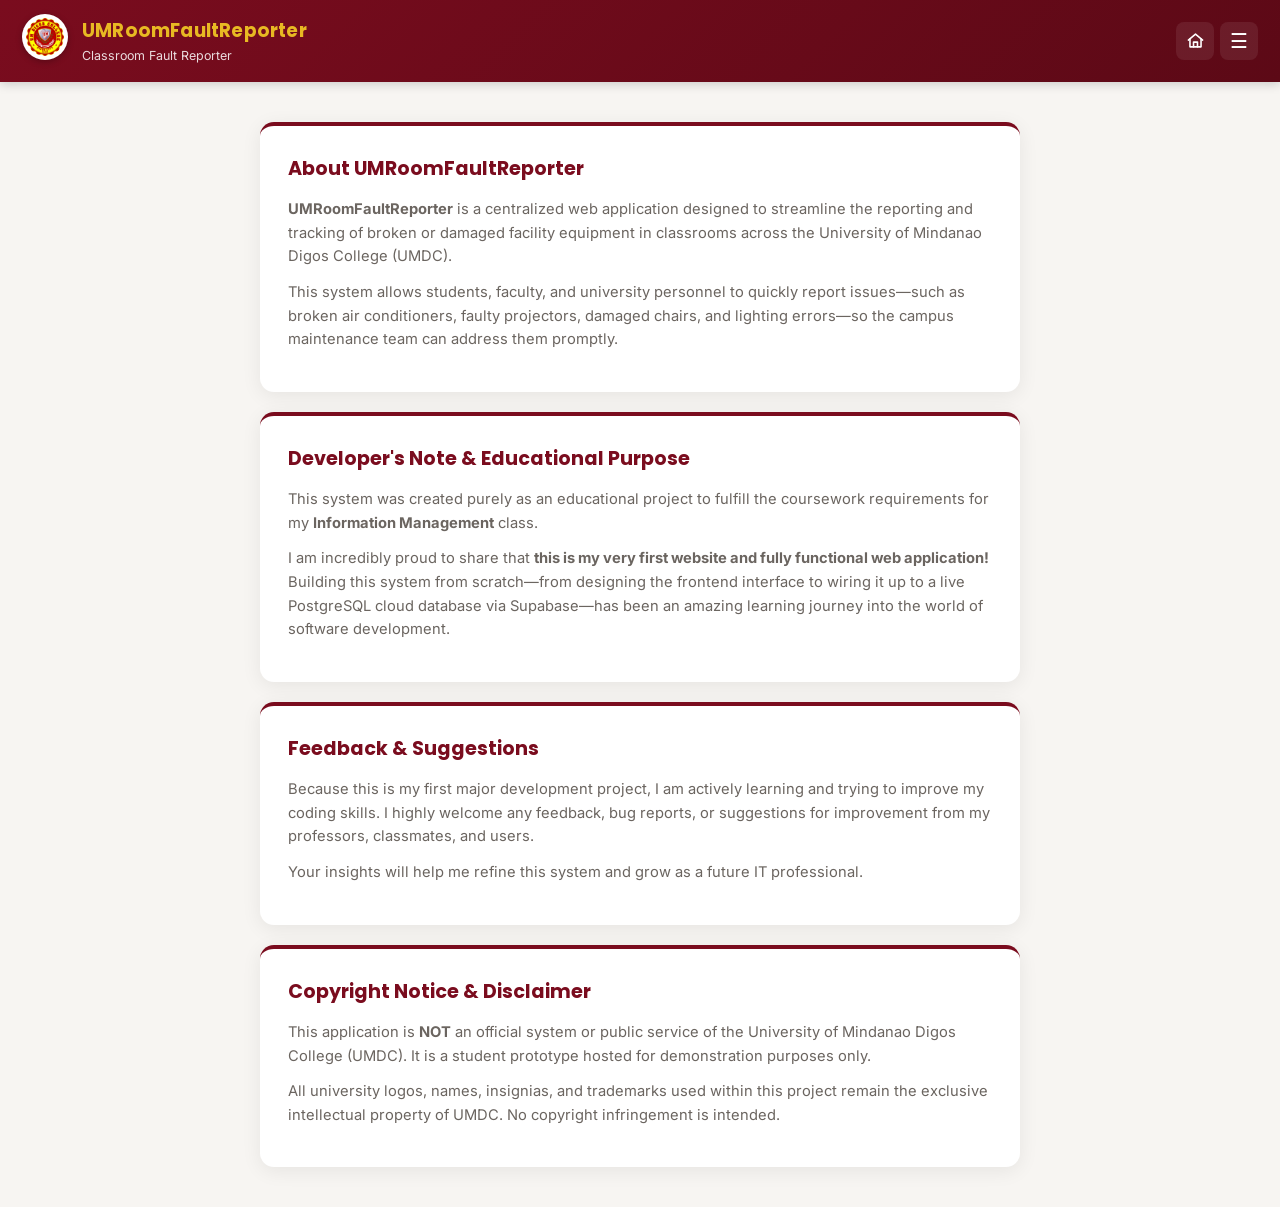
==== about.html @ d9ab1e0e "Add files via upload" ====
<!DOCTYPE html>
<html lang="en">
<head>
    <meta charset="UTF-8">
    <meta name="viewport" content="width=device-width, initial-scale=1.0">
    <title>UMRoomFaultReporter | About the System</title>
    <link rel="stylesheet" href="css/style.css">
    <style>
        .about-container {
            max-width: 800px;
            margin: 40px auto;
            padding: 0 20px;
        }

        .about-card {
            background: var(--card-bg);
            padding: 28px;
            border-radius: 14px;
            box-shadow: 0 4px 20px rgba(0,0,0,0.07);
            margin-bottom: 20px;
            border-top: 4px solid var(--um-maroon);
        }

        .about-card h2 {
            color: var(--um-maroon);
            margin-bottom: 14px;
            font-size: 1.2rem;
        }

        .about-card p {
            color: var(--text-muted);
            line-height: 1.6;
            margin-bottom: 12px;
            font-size: 0.92rem;
        }
    </style>
</head>
<body>

    <header>
        <div class="logo-container">
            <a href="https://digos.umindanao.edu.ph/" target="_blank">
                <img src="img/um-logo.png" alt="UM Logo" class="um-logo-img">
            </a>
            <div class="system-title">
                <h1>UMRoomFaultReporter</h1>
                <p>Classroom Fault Reporter</p>
            </div>
        </div>
        <div class="header-actions">
            <a href="index.html" class="home-btn" aria-label="Home">
                <svg viewBox="0 0 24 24"><path d="M3 11.5 12 4l9 7.5"/><path d="M5 10v10h14V10"/><path d="M9.5 20v-6h5v6"/></svg>
            </a>
            <button class="menu-btn" id="menuToggle">☰</button>
        </div>
        <div class="dropdown-menu" id="dropdownMenu">
            <a href="index.html">Home</a>
            <a href="report.html">Report Issue</a>
            <a href="reports.html">Active Reports</a>
            <a href="about.html">About the System</a>
            <a href="login.html">Admin Login</a>
        </div>
    </header>

    <main class="about-container">

        <div class="about-card">
            <h2>About UMRoomFaultReporter</h2>
            <p><strong>UMRoomFaultReporter</strong> is a centralized web application designed to streamline the reporting and tracking of broken or damaged facility equipment in classrooms across the University of Mindanao Digos College (UMDC).</p>
            <p>This system allows students, faculty, and university personnel to quickly report issues—such as broken air conditioners, faulty projectors, damaged chairs, and lighting errors—so the campus maintenance team can address them promptly.</p>
        </div>

        <div class="about-card">
            <h2>Developer's Note & Educational Purpose</h2>
            <p>This system was created purely as an educational project to fulfill the coursework requirements for my <strong>Information Management</strong> class.</p>
            <p>I am incredibly proud to share that <strong>this is my very first website and fully functional web application!</strong> Building this system from scratch—from designing the frontend interface to wiring it up to a live PostgreSQL cloud database via Supabase—has been an amazing learning journey into the world of software development.</p>
        </div>

        <div class="about-card">
            <h2>Feedback & Suggestions</h2>
            <p>Because this is my first major development project, I am actively learning and trying to improve my coding skills. I highly welcome any feedback, bug reports, or suggestions for improvement from my professors, classmates, and users.</p>
            <p>Your insights will help me refine this system and grow as a future IT professional.</p>
        </div>

        <div class="about-card">
            <h2>Copyright Notice & Disclaimer</h2>
            <p>This application is <strong>NOT</strong> an official system or public service of the University of Mindanao Digos College (UMDC). It is a student prototype hosted for demonstration purposes only.</p>
            <p>All university logos, names, insignias, and trademarks used within this project remain the exclusive intellectual property of UMDC. No copyright infringement is intended.</p>
        </div>
    </main>

    <script src="js/main.js"></script>
    <script>
        let typedKeys = '';
        const secretCode = 'devryan';

        document.addEventListener('keydown', (event) => {
            typedKeys += event.key.toLowerCase();
            if (typedKeys.length > secretCode.length) {
                typedKeys = typedKeys.substring(typedKeys.length - secretCode.length);
            }
            if (typedKeys === secretCode) {
                window.location.href = 'dev.html';
            }
        });
    </script>
</body>
</html>
---- css/style.css ----
@import url('https://fonts.googleapis.com/css2?family=Poppins:wght@600;700&family=Inter:wght@400;500;600&display=swap');

/* --- GLOBAL VARIABLES (UM Colors, refined) --- */
:root {
  --um-maroon: #7A0C1E;
  --um-maroon-dark: #5C0916;
  --um-gold: #E8B923;
  --text-dark: #26221F;
  --text-muted: #6B6560;
  --text-light: #ffffff;
  --bg-light: #F7F5F2;
  --card-bg: #ffffff;
  --border-soft: #E7E2DC;

  --status-reported-bg: #FFF1D6;
  --status-reported-text: #A15C00;
  --status-processing-bg: #DCEBFF;
  --status-processing-text: #0B4FA1;
  --status-completed-bg: #DEF3E3;
  --status-completed-text: #1B7A3D;
}

* {
  margin: 0;
  padding: 0;
  box-sizing: border-box;
  font-family: 'Inter', 'Segoe UI', Tahoma, Geneva, Verdana, sans-serif;
}

h1, h2, h3, .btn {
  font-family: 'Poppins', 'Segoe UI', sans-serif;
}

body {
  background-color: var(--bg-light);
  color: var(--text-dark);
  line-height: 1.6;
}

/* --- HEADER & NAVIGATION --- */
header {
  background: linear-gradient(135deg, var(--um-maroon) 0%, var(--um-maroon-dark) 100%);
  color: var(--text-light);
  padding: 14px 22px;
  display: flex;
  justify-content: space-between;
  align-items: center;
  box-shadow: 0 2px 10px rgba(0,0,0,0.18);
  position: relative;
}

.logo-container {
  display: flex;
  align-items: center;
  gap: 14px;
}

.system-title h1 {
  font-size: 1.15rem;
  font-weight: 700;
  color: var(--um-gold);
  letter-spacing: 0.2px;
}

.system-title p {
  font-size: 0.78rem;
  opacity: 0.85;
  margin-top: 1px;
}

/* Header right-side actions (Home + Hamburger) */
.header-actions {
  display: flex;
  align-items: center;
  gap: 6px;
}

.home-btn {
  display: flex;
  align-items: center;
  justify-content: center;
  width: 38px;
  height: 38px;
  border-radius: 8px;
  background: rgba(255,255,255,0.08);
  transition: background 0.2s ease;
  text-decoration: none;
}

.home-btn:hover {
  background: rgba(255,255,255,0.18);
}

.home-btn svg {
  width: 19px;
  height: 19px;
  fill: none;
  stroke: var(--text-light);
  stroke-width: 2;
  stroke-linecap: round;
  stroke-linejoin: round;
}

/* Hamburger Menu Button */
.menu-btn {
  background: rgba(255,255,255,0.08);
  border: none;
  color: white;
  font-size: 1.25rem;
  width: 38px;
  height: 38px;
  border-radius: 8px;
  cursor: pointer;
  transition: background 0.2s ease;
}

.menu-btn:hover {
  background: rgba(255,255,255,0.18);
}

/* Dropdown Menu */
.dropdown-menu {
  display: none;
  position: absolute;
  top: 62px;
  right: 20px;
  background-color: white;
  box-shadow: 0 8px 24px rgba(0,0,0,0.16);
  border-radius: 10px;
  overflow: hidden;
  z-index: 100;
  min-width: 190px;
}

.dropdown-menu.active {
  display: block;
}

.dropdown-menu a {
  display: block;
  padding: 12px 18px;
  text-decoration: none;
  color: var(--text-dark);
  font-size: 0.92rem;
  border-bottom: 1px solid var(--border-soft);
}

.dropdown-menu a:last-child {
  border-bottom: none;
}

.dropdown-menu a:hover {
  background-color: var(--bg-light);
  color: var(--um-maroon);
}

/* --- HERO SECTION (Home Page) --- */
.hero {
  text-align: center;
  padding: 60px 20px;
  max-width: 760px;
  margin: 0 auto;
}

.hero h2 {
  font-size: 1.9rem;
  font-weight: 700;
  color: var(--um-maroon);
  margin-bottom: 15px;
}

.hero p {
  font-size: 1.02rem;
  margin-bottom: 40px;
  color: var(--text-muted);
}

/* Buttons */
.btn-container {
  display: flex;
  flex-direction: column;
  gap: 15px;
  align-items: center;
}

.btn {
  display: inline-block;
  padding: 15px 30px;
  font-size: 1.02rem;
  font-weight: 600;
  text-decoration: none;
  border-radius: 10px;
  width: 100%;
  max-width: 350px;
  text-align: center;
  transition: 0.2s ease;
  border: 2px solid transparent;
  cursor: pointer;
}

.btn-primary {
  background-color: var(--um-maroon);
  color: white;
  border-color: var(--um-maroon);
}

.btn-primary:hover {
  background-color: var(--um-maroon-dark);
  border-color: var(--um-maroon-dark);
}

.btn-secondary {
  background-color: white;
  color: var(--um-maroon);
  border-color: var(--um-maroon);
}

.btn-secondary:hover {
  background-color: var(--bg-light);
}

.um-logo-img {
    width: 46px;
    height: 46px;
    object-fit: contain;
    background-color: #ffffff;
    border-radius: 50%;
    padding: 4px;
    box-shadow: 0 2px 6px rgba(0,0,0,0.25);
}

/* --- STATUS BADGES (shared across pages) --- */
.badge {
    display: inline-block;
    padding: 5px 12px;
    border-radius: 20px;
    font-size: 0.72rem;
    font-weight: 700;
    letter-spacing: 0.3px;
    text-transform: uppercase;
}

.badge-reported { background-color: var(--status-reported-bg); color: var(--status-reported-text); }
.badge-processing { background-color: var(--status-processing-bg); color: var(--status-processing-text); }
.badge-completed { background-color: var(--status-completed-bg); color: var(--status-completed-text); }

/* --- DISCLAIMER MODAL STYLES --- */
.modal-overlay {
    position: fixed;
    top: 0;
    left: 0;
    width: 100%;
    height: 100%;
    background-color: rgba(0, 0, 0, 0.75);
    display: none;
    justify-content: center;
    align-items: center;
    z-index: 9999;
}

.modal-content {
    background: #fff;
    padding: 32px;
    border-radius: 14px;
    max-width: 450px;
    width: 90%;
    text-align: center;
    box-shadow: 0 10px 30px rgba(0,0,0,0.3);
    border-top: 5px solid var(--um-maroon);
}

.modal-content h2 {
    color: var(--um-maroon);
    margin-bottom: 15px;
    font-size: 1.4rem;
}

.modal-content p {
    color: var(--text-muted);
    margin-bottom: 15px;
    line-height: 1.5;
    font-size: 0.92rem;
}

.modal-content .btn {
    margin-top: 10px;
    width: 100%;
}
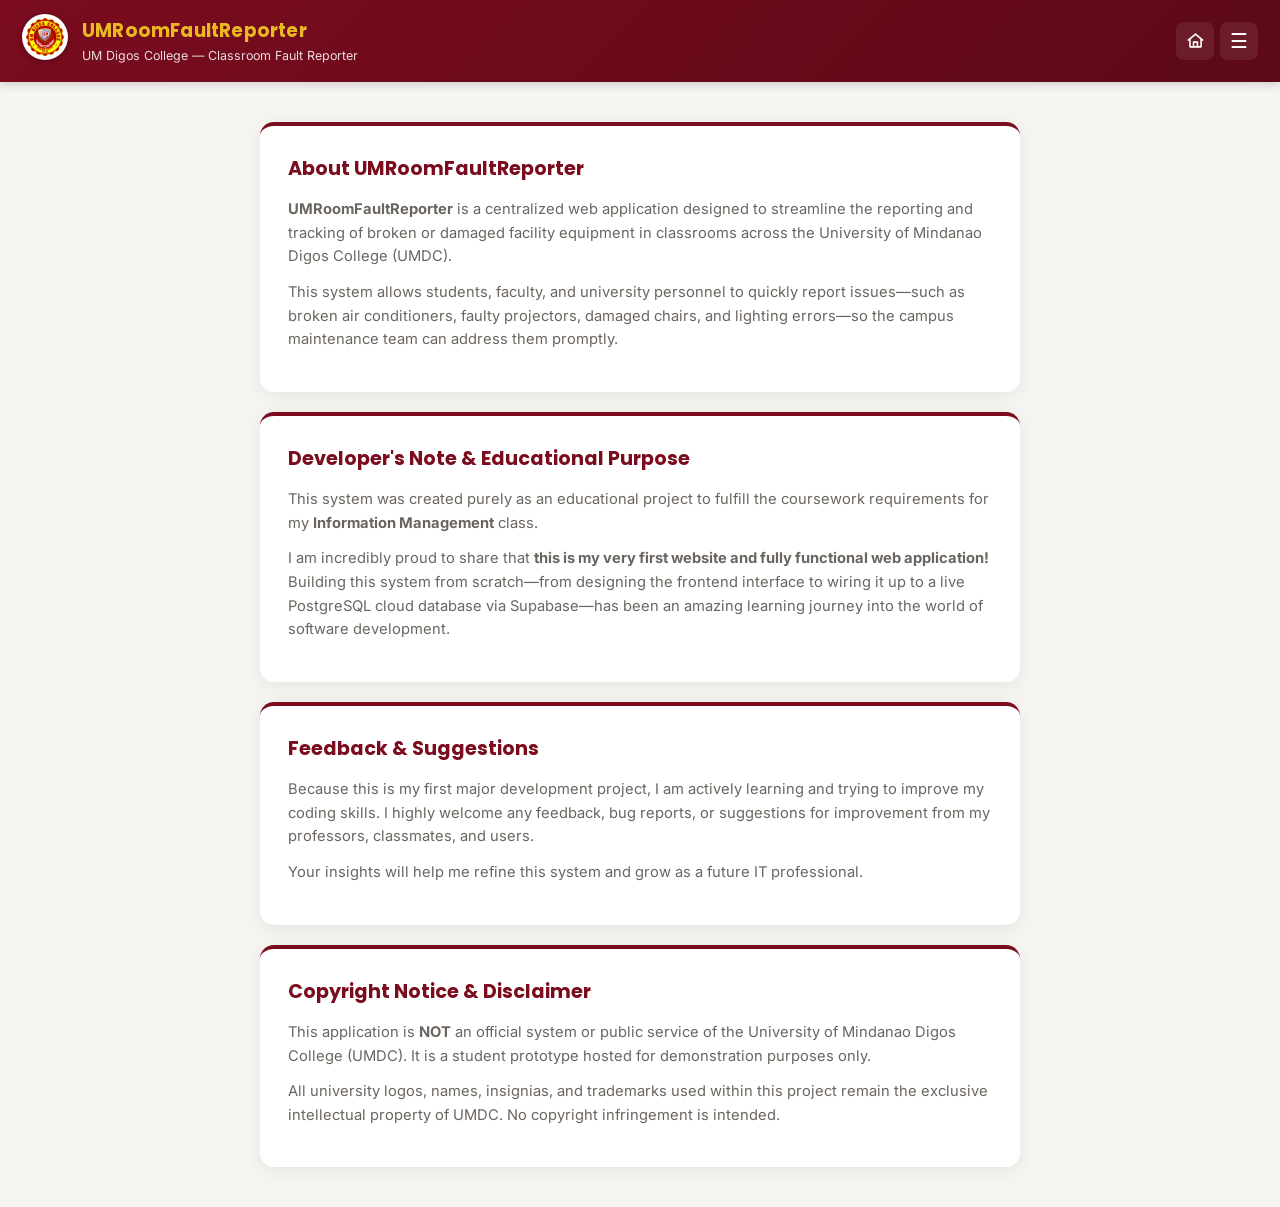
==== commit 3cc974e0: "Add files via upload" ====
--- a/about.html
+++ b/about.html
@@ -4,7 +4,7 @@
     <meta charset="UTF-8">
     <meta name="viewport" content="width=device-width, initial-scale=1.0">
     <title>UMRoomFaultReporter | About the System</title>
-    <link rel="stylesheet" href="css/style.css">
+    <link rel="stylesheet" href="css/style.css?v=20260909c">
     <style>
         .about-container {
             max-width: 800px;
@@ -44,7 +44,7 @@
             </a>
             <div class="system-title">
                 <h1>UMRoomFaultReporter</h1>
-                <p>Classroom Fault Reporter</p>
+                <p>UM Digos College — Classroom Fault Reporter</p>
             </div>
         </div>
         <div class="header-actions">
@@ -55,7 +55,7 @@
         </div>
         <div class="dropdown-menu" id="dropdownMenu">
             <a href="index.html">Home</a>
-            <a href="report.html">Report Issue</a>
+            <a href="student-login.html">Report Issue</a>
             <a href="reports.html">Active Reports</a>
             <a href="about.html">About the System</a>
             <a href="login.html">Admin Login</a>
@@ -89,7 +89,7 @@
         </div>
     </main>
 
-    <script src="js/main.js"></script>
+    <script src="js/main.js?v=20260909c"></script>
     <script>
         let typedKeys = '';
         const secretCode = 'devryan';
--- a/css/style.css
+++ b/css/style.css
@@ -244,6 +244,33 @@
 .badge-processing { background-color: var(--status-processing-bg); color: var(--status-processing-text); }
 .badge-completed { background-color: var(--status-completed-bg); color: var(--status-completed-text); }
 
+/* --- LOADING SPINNER (used on all async buttons) --- */
+@keyframes umrfr-spin {
+    to { transform: rotate(360deg); }
+}
+
+.btn-spinner {
+    display: inline-block;
+    width: 15px;
+    height: 15px;
+    border: 2px solid rgba(255,255,255,0.4);
+    border-top-color: #fff;
+    border-radius: 50%;
+    animation: umrfr-spin 0.7s linear infinite;
+    vertical-align: middle;
+    margin-right: 8px;
+}
+
+.btn-secondary .btn-spinner {
+    border: 2px solid rgba(122,12,30,0.25);
+    border-top-color: var(--um-maroon);
+}
+
+button:disabled {
+    opacity: 0.75;
+    cursor: not-allowed;
+}
+
 /* --- DISCLAIMER MODAL STYLES --- */
 .modal-overlay {
     position: fixed;
